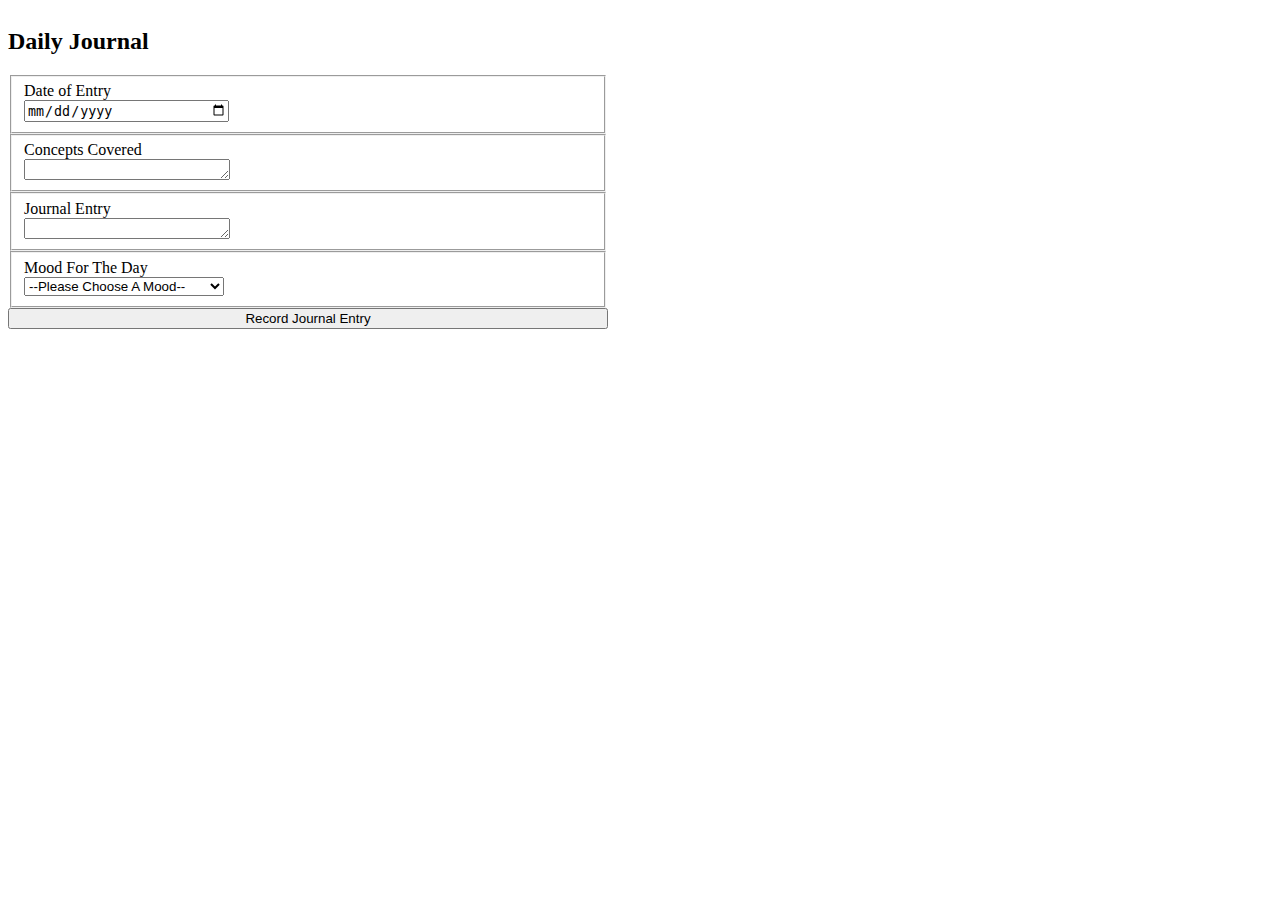
==== index.html @ eb0f14a1 "first commit" ====
<!DOCTYPE html>
<html lang="en">
<head>
    <meta charset="UTF-8">
    <meta http-equiv="X-UA-Compatible" content="IE=edge">
    <meta name="viewport" content="width=device-width, initial-scale=1.0">
    <title>Daily Journal</title>
    <head><link rel="stylesheet" href="styles/main.css"></head>
</head>
<body>
    <header>
    <div class="header"></div>
    <section class="logo"></section>
    </header>
<main>
    <section class="input-form">
    <form action="date">
        <h2>Daily Journal</h2>
        <fieldset>
            <div class="date">
            <label for="journalDate">Date of Entry</label>
            <input type="date" name="journalDate" id="journalDate">
            </div>
        </fieldset>
    </form>
    <form action="concepts">
        <fieldset>
            <div class="concepts">
            <label for="conceptsCovered">Concepts Covered</label>
            <textarea name="conceptsCovered" id="conceptsCovered" cols="1" rows="1"></textarea>
            </div>
        </fieldset>
    </form>
    <form action="entry">
    <fieldset>
        <div class="entry">
        <label for="journalEntry">Journal Entry</label>
        <textarea name="journalEntry" id="journalEntry" cols="1" rows="1"></textarea>
        </div>
    </fieldset>
</form>
    <form action="mood">
        <fieldset>
            <div class="mood">
            <label for="moodForTheDay">Mood For The Day</label>
            <select name="mood-select" id="mood-select">
                <option value="">--Please Choose A Mood--</option>
                    <option value="Sad">Sad</option>
                    <option value="Happy">Happy</option>
                    <option value="Stressed">Stressed</option>
                    <option value="Hopeful">Hopeful</option>
            </select>
        </div>
        </fieldset>
    </form>
    
    <button type="button">Record Journal Entry</button>
</section>
</main>
</body>
<footer>
    <div class="footer"></div>
</footer>
</html>
---- styles/main.css ----
.input-form {
    display: flex;
    flex-direction: column;
    width: 600px;
}
.date {
    display: flex;
    flex-direction: column;
}
.date input {
    width: 200px;
}

.concepts {
    display: flex;
    flex-direction: column;
}
.concepts textarea {
    width: 200px;
}

.entry {
    display: flex;
    flex-direction: column;
}

.entry textarea {
    width: 200px;
}

.mood {
    display: flex;
    flex-direction: column;  
}

.mood select {
    width: 200px;
}
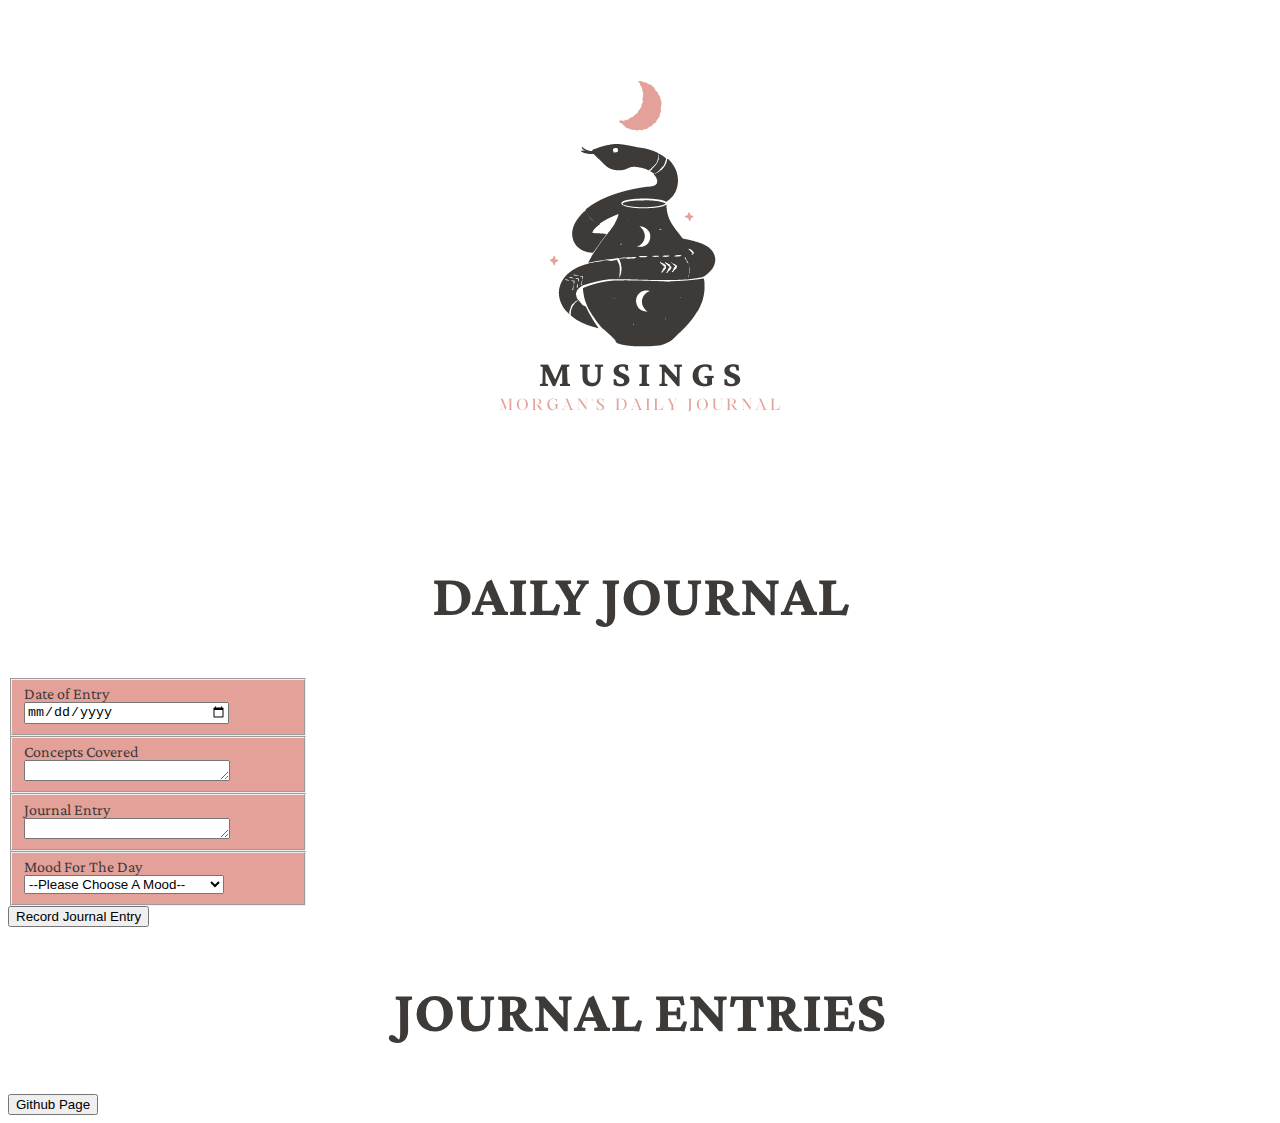
==== commit 1d696046: "updated css and logo" ====
--- a/index.html
+++ b/index.html
@@ -6,16 +6,18 @@
     <meta name="viewport" content="width=device-width, initial-scale=1.0">
     <title>Daily Journal</title>
     <head><link rel="stylesheet" href="styles/main.css"></head>
+    <link rel="stylesheet" href="https://fonts.googleapis.com/css?family=Crimson Pro">
 </head>
 <body>
     <header>
-    <div class="header"></div>
-    <section class="logo"></section>
+    <div class="logo">
+      <img src="images/Journal.png" alt="Journal-Logo"> 
+      <h2>DAILY JOURNAL</h2>
+    </div>
     </header>
 <main>
     <section class="input-form">
     <form action="date">
-        <h2>Daily Journal</h2>
         <fieldset>
             <div class="date">
             <label for="journalDate">Date of Entry</label>
@@ -53,12 +55,15 @@
         </div>
         </fieldset>
     </form>
-    
-    <button type="button">Record Journal Entry</button>
+</section>
+<button type="button">Record Journal Entry</button>
+<section class="journalEntries">
+    <h2>JOURNAL ENTRIES</h2>
 </section>
 </main>
 </body>
 <footer>
     <div class="footer"></div>
+    <button type="button">Github Page</button>
 </footer>
-</html>+</html>
--- a/styles/main.css
+++ b/styles/main.css
@@ -1,8 +1,25 @@
+header {
+    text-align: center;
+}
+h2 {
+    font-size: 45pt;
+    color: #3D3A38;
+    font-family: 'Crimson Pro', serif;
+    text-align: center;
+}
 
-.input-form {
+body {
+    font-family:'Crimson Pro', serif;
+}
+
+fieldset {
+    background-color: #E4A199;
+}
+  .input-form {
     display: flex;
     flex-direction: column;
-    width: 600px;
+    width: 300px;
+    color: #3D3A38;
 }
 .date {
     display: flex;
@@ -36,4 +53,4 @@
 
 .mood select {
     width: 200px;
-}
+}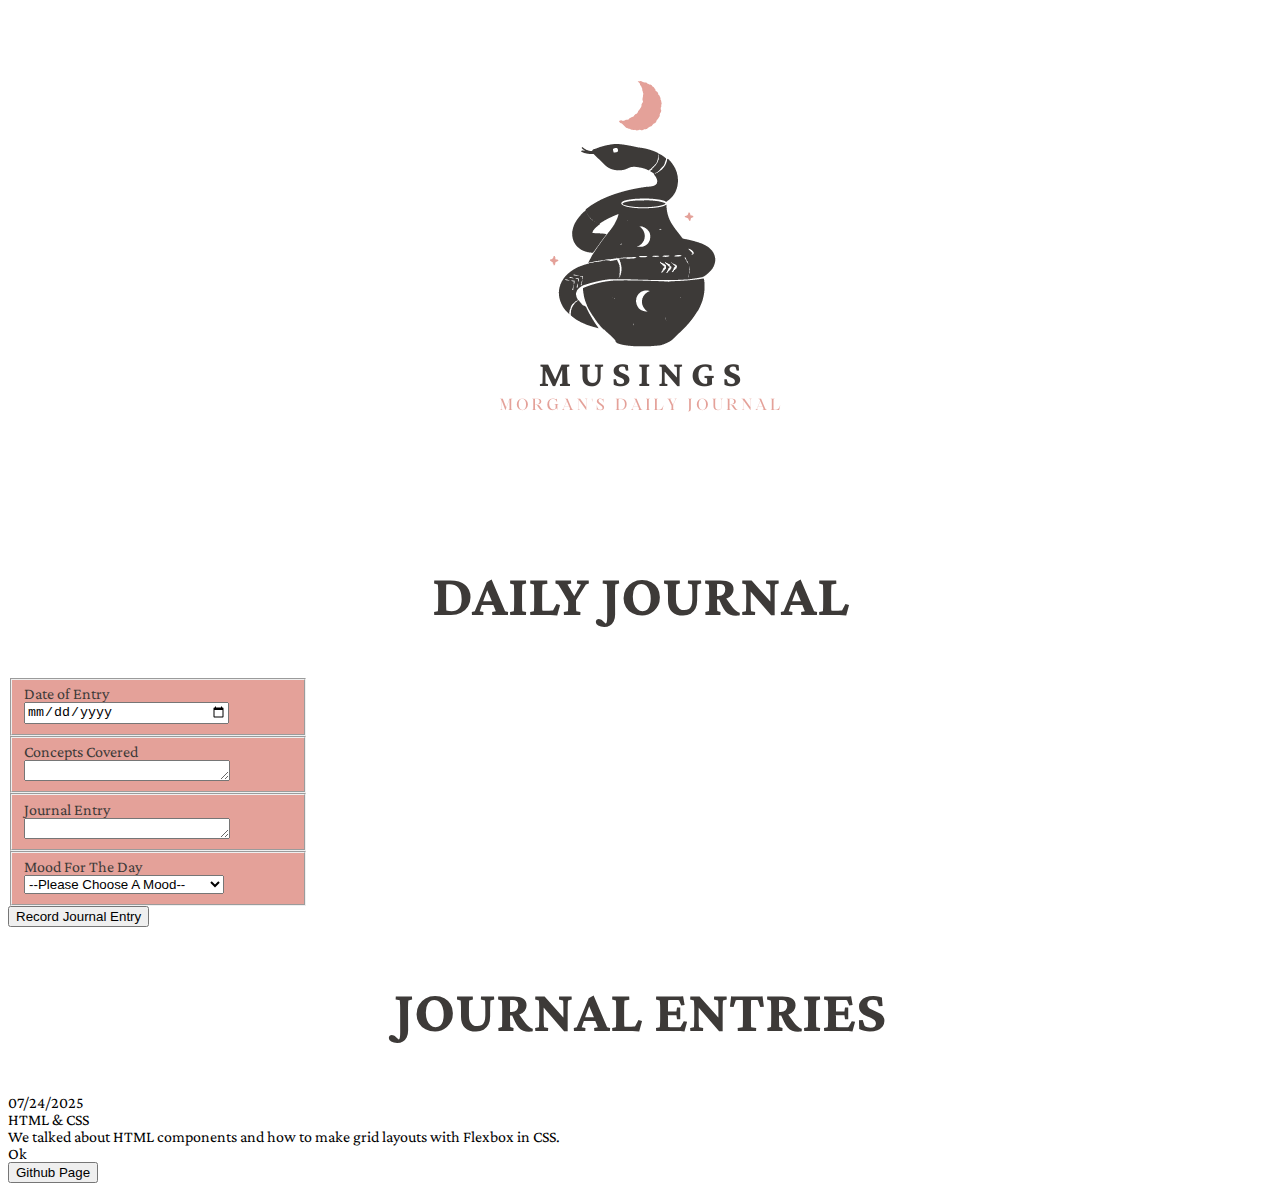
==== commit afcc26d9: "added javascript" ====
--- a/index.html
+++ b/index.html
@@ -57,13 +57,15 @@
     </form>
 </section>
 <button type="button">Record Journal Entry</button>
-<section class="journalEntries">
+<section id="entryLog" class="journalEntries">
     <h2>JOURNAL ENTRIES</h2>
 </section>
 </main>
-</body>
+
 <footer>
     <div class="footer"></div>
     <button type="button">Github Page</button>
 </footer>
+<script type="module" src="scripts/main.js"></script>
+</body>
 </html>
